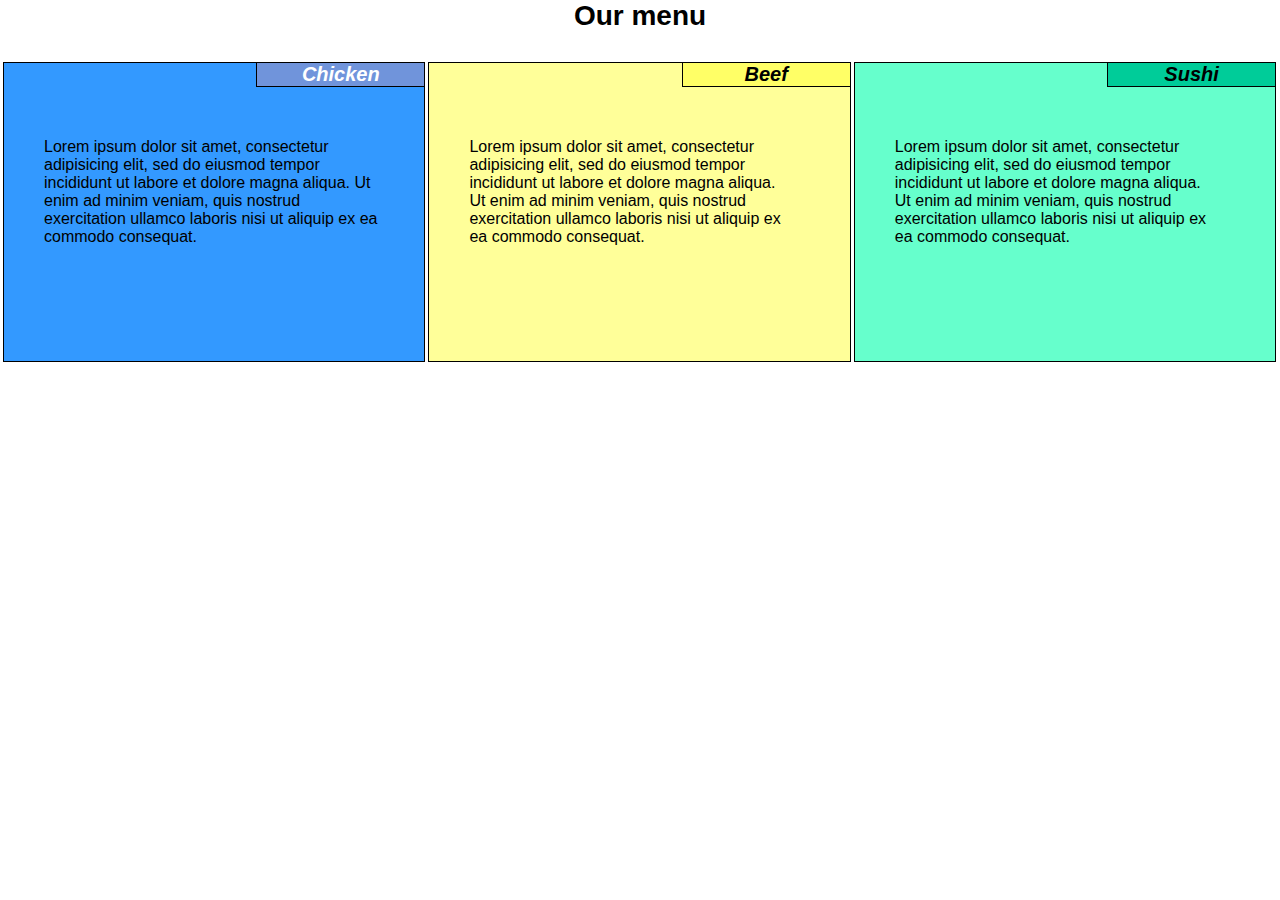
==== module2_solution/index.html @ 74f82e86 "Module 2 Assignment" ====
<!DOCTYPE html>
<html>
<head>
<meta charset="utf-8">
<meta name="viewport" content="width=device-width, initial-scale=1">
<title>Module 2 Assignment</title>
<link rel="stylesheet" type="text/css" href="css/styles.css"/>
</head>
<body>
<h1>Our menu</h1>
  <div class="row">
    <div id="div1" class="col-lg-4 col-md-6 col-sm-12">  
      <section>
        <header id="head1">Chicken</header>
        <p id="p1">Lorem ipsum dolor sit amet, consectetur adipisicing elit, sed do eiusmod tempor incididunt ut labore et dolore magna aliqua. Ut enim ad minim veniam, quis nostrud exercitation ullamco laboris nisi ut aliquip ex ea commodo consequat.</p>
      </section>   
    </div>

    <div id="div2" class="col-lg-4 col-md-6 col-sm-12">
      <section>
        <header id="head2">Beef</header>
        <p id="p2">Lorem ipsum dolor sit amet, consectetur adipisicing elit, sed do eiusmod tempor incididunt ut labore et dolore magna aliqua. Ut enim ad minim veniam, quis nostrud exercitation ullamco laboris nisi ut aliquip ex ea commodo consequat.</p>    
      </section>
    </div>

    <div id="div3" class="col-lg-4 col-md-12 col-sm-12">   
      <section>
        <header id="head3">Sushi</header>
        <p id="p3">Lorem ipsum dolor sit amet, consectetur adipisicing elit, sed do eiusmod tempor incididunt ut labore et dolore magna aliqua. Ut enim ad minim veniam, quis nostrud exercitation ullamco laboris nisi ut aliquip ex ea commodo consequat.</p>  
      </section>
    </div>
  </div>

</body>
</html>
---- module2_solution/css/styles.css ----
/********** Base styles **********/
* {
  box-sizing: border-box;
  font-family: "Lucida Sans Unicode", "Lucida Grande", sans-serif;
  margin: 0;
  padding: 0;
}

h1 {
  font-size: 1.75em;
  text-align: center;
  margin-bottom: 30px;
}

.row {
  width: 100%;
}

div.row > div {    
  position: relative;
  border: 1px solid black; 
  padding: 30px;
  margin-bottom: 15px;   
  margin-left: 3px;  
  height: 300px;
  overflow: hidden;
}

#div1 {    
    background-color: #3399ff; 
}

#div2 {
  
  background-color: #ffff99;
}

#div3 {  
  background-color: #66ffcc;
}

header {
  font-size: 1.25em;
  font-style: italic;
  font-weight: bold;  
  border-top: 0px;
  border-right: 0px;
  border-bottom: 1px;
  border-left: 1px;
  border-style: solid;
  border-color: black;
  position: absolute;
  top: 0;
  right: 0;
  text-align: center;
  width: 40%;
}

#head1 {
  background-color: #7094db;
  color: white;  
}

#head2 {
  background-color: #ffff66;  
}

#head3 {
  background-color: #00cc99;  
}

p {  
  margin-right: auto;
  margin-left: auto;  
  margin-top: 35px;
  margin-bottom: 5px;  
  padding: 10px;
  padding-right: 25px;  
  overflow: hidden;
}

#p1 {
  padding-right: 10px;
}


/********** Desktop view **********/
@media (min-width: 992px) {
  .col-lg-1, .col-lg-2, .col-lg-3, .col-lg-4, .col-lg-5, .col-lg-6, .col-lg-7, .col-lg-8, .col-lg-9, .col-lg-10, .col-lg-11, .col-lg-12 {
    float: left; 
  }
  .col-lg-1 {
    width: 8.33%;
  }
  .col-lg-2 {
    width: 16.66%;
  }
  .col-lg-3 {
    width: 25%;
  }
  .col-lg-4 {
    width: 33%;
  }
  .col-lg-5 {
    width: 41.66%;
  }
  .col-lg-6 {
    width: 50%;
  }
  .col-lg-7 {
    width: 58.33%;
  }
  .col-lg-8 {
    width: 66.66%;
  }
  .col-lg-9 {
    width: 74.99%;
  }
  .col-lg-10 {
    width: 83.33%;
  }
  .col-lg-11 {
    width: 91.66%;
  }
  .col-lg-12 {
    width: 100%;
  }
}
/********** Tablet view **********/
@media (min-width: 768px) and (max-width: 991px) {
  .col-md-1, .col-md-2, .col-md-3, .col-md-4, .col-md-5, .col-md-6, .col-md-7, .col-md-8, .col-md-9, .col-md-10, .col-md-11, .col-md-12 {
     float:left;   
  }
  .col-md-1 {
    width: 8.33%;
  }
  .col-md-2 {
    width: 16.66%;
  }
  .col-md-3 {
    width: 25%;
  }
  .col-md-4 {
    width: 33.33%;
  }
  .col-md-5 {
    width: 41.66%;
  }
  .col-md-6 {
    width: 49%;
  }
  .col-md-7 {
    width: 58.33%;
  }
  .col-md-8 {
    width: 66.66%;
  }
  .col-md-9 {
    width: 74.99%;
  }
  .col-md-10 {
    width: 83.33%;
  }
  .col-md-11 {
    width: 91.66%;
  }
  .col-md-12 {
    width: 100%;

  }
}

/********** Mobile view **********/
@media (max-width: 767px) {
  .col-sm-1, .col-sm-2, .col-sm-3, .col-sm-4, .col-sm-5, .col-sm-6, .col-sm-7, .col-sm-8, .col-sm-9, .col-sm-10, .col-sm-11, .col-sm-12 {
    float: left;
    height: 100px;  

  }
  .col-sm-1 {
    width: 8.33%;
  }
  .col-sm-2 {
    width: 16.66%;
  }
  .col-sm-3 {
    width: 25%;
  }
  .col-sm-4 {
    width: 33.33%;
  }
  .col-sm-5 {
    width: 41.66%;
  }
  .col-sm-6 {
    width: 50%;
  }
  .col-sm-7 {
    width: 58.33%;
  }
  .col-sm-8 {
    width: 66.66%;
  }
  .col-sm-9 {
    width: 74.99%;
  }
  .col-sm-10 {
    width: 83.33%;
  }
  .col-sm-11 {
    width: 91.66%;
  }
  .col-sm-12 {
    width: 100%;
  }
}
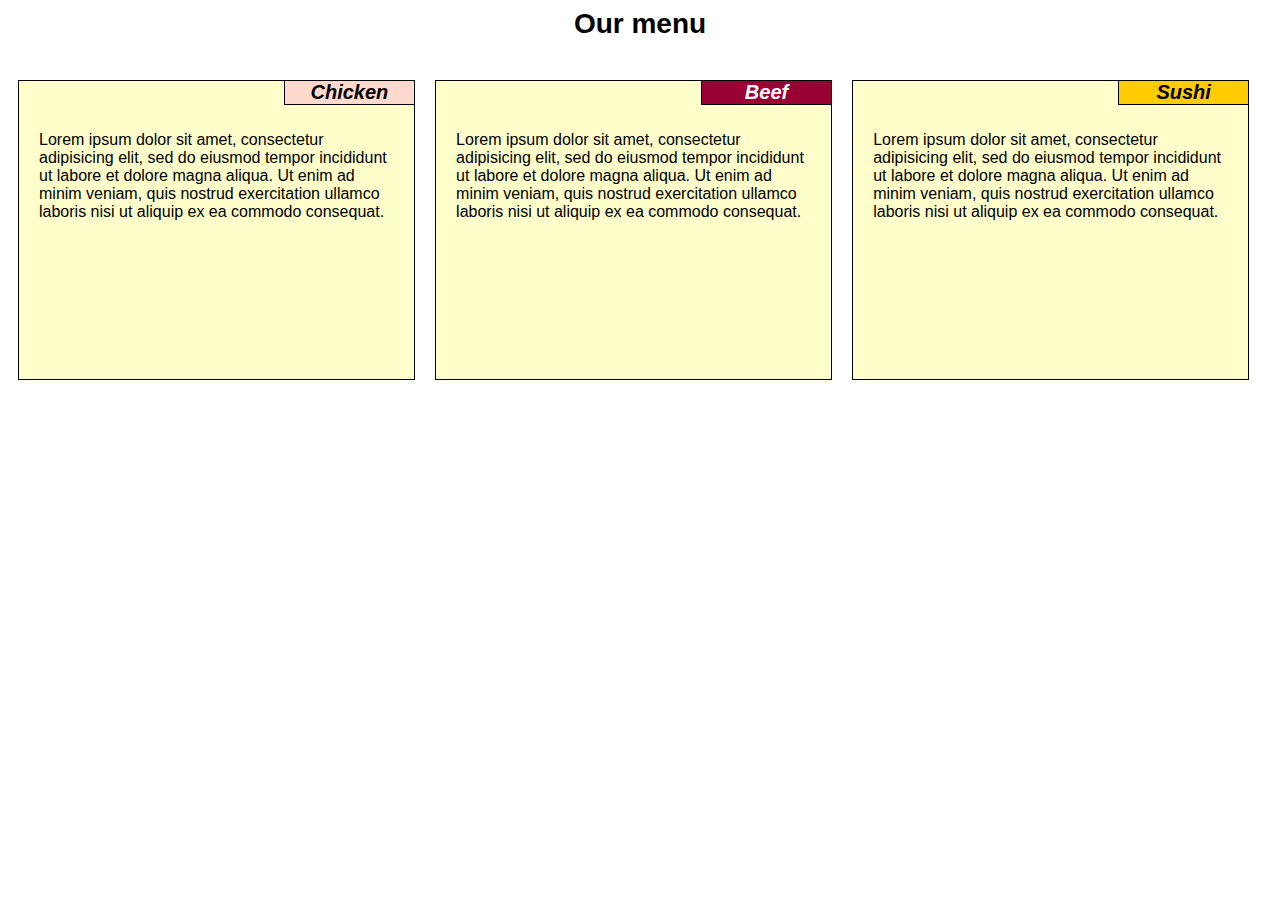
==== commit 80cb77cb: "module 3 assignment" ====
--- a/module2_solution/index.html
+++ b/module2_solution/index.html
@@ -7,29 +7,31 @@
 <link rel="stylesheet" type="text/css" href="css/styles.css"/>
 </head>
 <body>
+
 <h1>Our menu</h1>
-  <div class="row">
-    <div id="div1" class="col-lg-4 col-md-6 col-sm-12">  
-      <section>
-        <header id="head1">Chicken</header>
-        <p id="p1">Lorem ipsum dolor sit amet, consectetur adipisicing elit, sed do eiusmod tempor incididunt ut labore et dolore magna aliqua. Ut enim ad minim veniam, quis nostrud exercitation ullamco laboris nisi ut aliquip ex ea commodo consequat.</p>
-      </section>   
+
+<div class="row">
+    <div class="col-lg-4 col-md-6 col-sm-12">  
+        <div class="menu-item">
+            <span class="menu-header pink">Chicken</span>
+            <span class="menu-content">Lorem ipsum dolor sit amet, consectetur adipisicing elit, sed do eiusmod tempor incididunt ut labore et dolore magna aliqua. Ut enim ad minim veniam, quis nostrud exercitation ullamco laboris nisi ut aliquip ex ea commodo consequat.
+            </span>  
+        </div>
     </div>
-
-    <div id="div2" class="col-lg-4 col-md-6 col-sm-12">
-      <section>
-        <header id="head2">Beef</header>
-        <p id="p2">Lorem ipsum dolor sit amet, consectetur adipisicing elit, sed do eiusmod tempor incididunt ut labore et dolore magna aliqua. Ut enim ad minim veniam, quis nostrud exercitation ullamco laboris nisi ut aliquip ex ea commodo consequat.</p>    
-      </section>
+    <div class="col-lg-4 col-md-6 col-sm-12">  
+        <div class="menu-item">
+            <span class="menu-header red">Beef</span>
+            <span class="menu-content">Lorem ipsum dolor sit amet, consectetur adipisicing elit, sed do eiusmod tempor incididunt ut labore et dolore magna aliqua. Ut enim ad minim veniam, quis nostrud exercitation ullamco laboris nisi ut aliquip ex ea commodo consequat.
+            </span>   
+        </div>
+    </div>  
+    <div class="col-lg-4 col-md-12 col-sm-12">  
+        <div class="menu-item">
+            <span class="menu-header yellow">Sushi</span>
+            <span class="menu-content">Lorem ipsum dolor sit amet, consectetur adipisicing elit, sed do eiusmod tempor incididunt ut labore et dolore magna aliqua. Ut enim ad minim veniam, quis nostrud exercitation ullamco laboris nisi ut aliquip ex ea commodo consequat.
+            </span>
+        </div>  
     </div>
-
-    <div id="div3" class="col-lg-4 col-md-12 col-sm-12">   
-      <section>
-        <header id="head3">Sushi</header>
-        <p id="p3">Lorem ipsum dolor sit amet, consectetur adipisicing elit, sed do eiusmod tempor incididunt ut labore et dolore magna aliqua. Ut enim ad minim veniam, quis nostrud exercitation ullamco laboris nisi ut aliquip ex ea commodo consequat.</p>  
-      </section>
-    </div>
-  </div>
-
+</div>
 </body>
 </html>--- a/module2_solution/css/styles.css
+++ b/module2_solution/css/styles.css
@@ -6,40 +6,36 @@
   padding: 0;
 }
 
+body {
+  margin: 8px;
+}
+
 h1 {
   font-size: 1.75em;
   text-align: center;
   margin-bottom: 30px;
 }
 
+div {
+  display:block;
+}
+
 .row {
   width: 100%;
 }
 
-div.row > div {    
+div.menu-item {    
   position: relative;
   border: 1px solid black; 
-  padding: 30px;
-  margin-bottom: 15px;   
-  margin-left: 3px;  
+  padding: 20px;
+  padding-top: 50px;
+  margin: 10px;    
   height: 300px;
   overflow: hidden;
+  background-color: #ffffcc;
 }
 
-#div1 {    
-    background-color: #3399ff; 
-}
-
-#div2 {
-  
-  background-color: #ffff99;
-}
-
-#div3 {  
-  background-color: #66ffcc;
-}
-
-header {
+span.menu-header {
   font-size: 1.25em;
   font-style: italic;
   font-weight: bold;  
@@ -53,116 +49,41 @@
   top: 0;
   right: 0;
   text-align: center;
-  width: 40%;
+  width: 33%;
 }
 
-#head1 {
-  background-color: #7094db;
-  color: white;  
+span.pink {
+  background-color: #ffd9cc;    
 }
 
-#head2 {
-  background-color: #ffff66;  
+span.red {
+  background-color: #990033;  
+  color: white;
 }
 
-#head3 {
-  background-color: #00cc99;  
+span.yellow {
+  background-color: #ffcc00;  
 }
 
-p {  
-  margin-right: auto;
-  margin-left: auto;  
-  margin-top: 35px;
-  margin-bottom: 5px;  
-  padding: 10px;
-  padding-right: 25px;  
-  overflow: hidden;
-}
-
-#p1 {
-  padding-right: 10px;
-}
 
 
 /********** Desktop view **********/
 @media (min-width: 992px) {
   .col-lg-1, .col-lg-2, .col-lg-3, .col-lg-4, .col-lg-5, .col-lg-6, .col-lg-7, .col-lg-8, .col-lg-9, .col-lg-10, .col-lg-11, .col-lg-12 {
-    float: left; 
-  }
-  .col-lg-1 {
-    width: 8.33%;
-  }
-  .col-lg-2 {
-    width: 16.66%;
-  }
-  .col-lg-3 {
-    width: 25%;
-  }
-  .col-lg-4 {
+    float: left;
+}
+  .col-lg-4 {        
     width: 33%;
   }
-  .col-lg-5 {
-    width: 41.66%;
-  }
-  .col-lg-6 {
-    width: 50%;
-  }
-  .col-lg-7 {
-    width: 58.33%;
-  }
-  .col-lg-8 {
-    width: 66.66%;
-  }
-  .col-lg-9 {
-    width: 74.99%;
-  }
-  .col-lg-10 {
-    width: 83.33%;
-  }
-  .col-lg-11 {
-    width: 91.66%;
-  }
-  .col-lg-12 {
-    width: 100%;
-  }
+ 
 }
 /********** Tablet view **********/
 @media (min-width: 768px) and (max-width: 991px) {
   .col-md-1, .col-md-2, .col-md-3, .col-md-4, .col-md-5, .col-md-6, .col-md-7, .col-md-8, .col-md-9, .col-md-10, .col-md-11, .col-md-12 {
-     float:left;   
-  }
-  .col-md-1 {
-    width: 8.33%;
-  }
-  .col-md-2 {
-    width: 16.66%;
-  }
-  .col-md-3 {
-    width: 25%;
-  }
-  .col-md-4 {
-    width: 33.33%;
-  }
-  .col-md-5 {
-    width: 41.66%;
+    float: left;
   }
   .col-md-6 {
-    width: 49%;
-  }
-  .col-md-7 {
-    width: 58.33%;
-  }
-  .col-md-8 {
-    width: 66.66%;
-  }
-  .col-md-9 {
-    width: 74.99%;
-  }
-  .col-md-10 {
-    width: 83.33%;
-  }
-  .col-md-11 {
-    width: 91.66%;
+    width: 50%;
   }
   .col-md-12 {
     width: 100%;
@@ -174,43 +95,8 @@
 @media (max-width: 767px) {
   .col-sm-1, .col-sm-2, .col-sm-3, .col-sm-4, .col-sm-5, .col-sm-6, .col-sm-7, .col-sm-8, .col-sm-9, .col-sm-10, .col-sm-11, .col-sm-12 {
     float: left;
-    height: 100px;  
-
   }
-  .col-sm-1 {
-    width: 8.33%;
-  }
-  .col-sm-2 {
-    width: 16.66%;
-  }
-  .col-sm-3 {
-    width: 25%;
-  }
-  .col-sm-4 {
-    width: 33.33%;
-  }
-  .col-sm-5 {
-    width: 41.66%;
-  }
-  .col-sm-6 {
-    width: 50%;
-  }
-  .col-sm-7 {
-    width: 58.33%;
-  }
-  .col-sm-8 {
-    width: 66.66%;
-  }
-  .col-sm-9 {
-    width: 74.99%;
-  }
-  .col-sm-10 {
-    width: 83.33%;
-  }
-  .col-sm-11 {
-    width: 91.66%;
-  }
-  .col-sm-12 {
+  .col-sm-12 {    
     width: 100%;
   }
 }